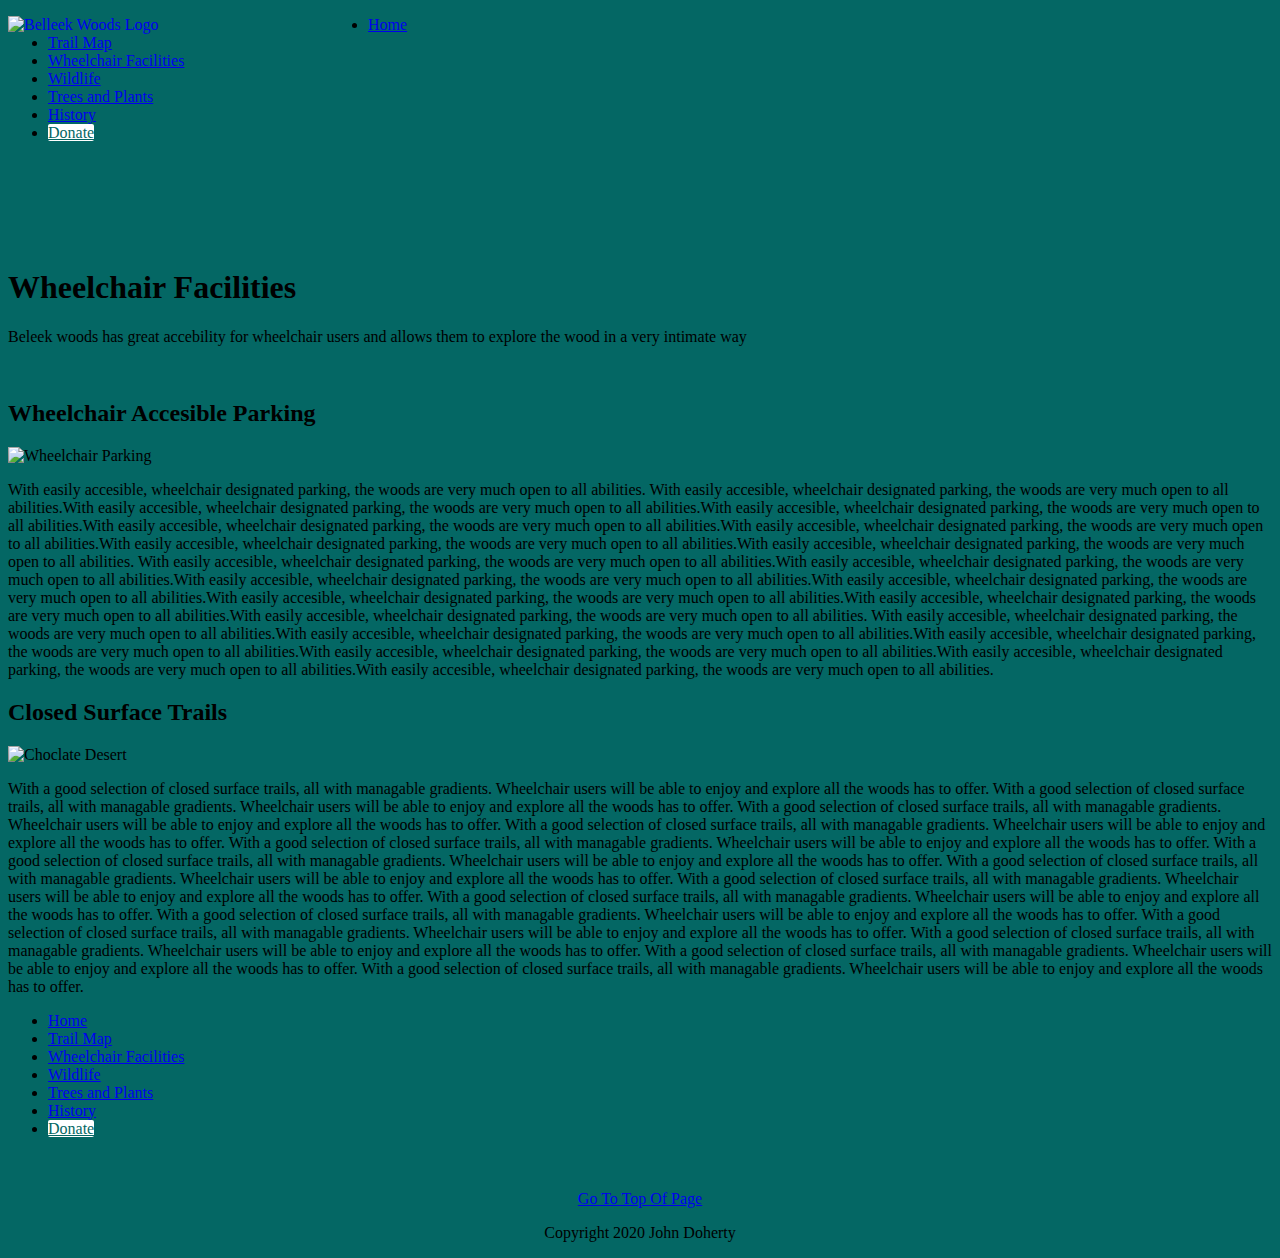
==== wheelchairfacilities.html @ 5537abf6 "Add files via upload" ====
<!DOCTYPE HTML>
<!-- Author : John Doherty
   Date Created: 27-02-2020
   Page Description - Belleek Woods Website-->
   
<html lang="en">
    
    <head>
        
        <meta charset="utf-8"/>
        <meta name="description" content="Belleek Woods Ballina, a wonderful wheelchair accessible urban woods" />
        <meta name="keywords" content="Belleek Woods Walk, River Moy, Wheelchair Accessible, Red Squirrel, Cycling and Walking Trails, Greenway">
        <meta name="authors" content="John Doherty">
        <link rel="stylesheet" type="text/css" href="styles/styles.css">
        
        <title>Belleek Woods Ballina Website</title>
        
        
            
    
    
    </head>
        
        <body style="background-color: #046764">
            
            <header>
                <a name="pagetop"></a>

    
      <a href="index.html"> 
  <img style="float:left; margin-right:10px;" src="images/BelleekWoodLogo.png" alt="Belleek Woods Logo" width ="350">
                          </a>
                                                                                                            
  
  
    <nav class="navtop">
        
        <ul>
        <li><a href="index.html"> Home </a></li>
        <li> <a href="trailmap.html"> Trail Map</a></li>
        <li> <a class="active" href="wheelchairfacilities.html"> Wheelchair Facilities</a></li>
        <li> <a href="wildlife.html"> Wildlife </a></li>
        <li> <a href="treesandplants.html"> Trees and Plants</a></li>
        <li> <a href="history.html"> History </a></li>
            
        <li> <a style="background-color: white; color: #046764;  border:100px white; border-radius: 2px;  "  href="donate.html"> Donate</a></li>
        
        </ul>
        
    </nav>

  
  

</header>
            
            <section>
                <br>
                <br>
                <br>
                <br>
                <br>
            
                
            </section>
            
            
            <section class="hero-image">
                <section class="hero-text">
            
            <h1> Wheelchair Facilities</h1>
                <p> Beleek woods has great accebility for wheelchair users and allows them to explore the wood in a very intimate way</p>
                
            
            
            </section>
            
            
            </section>
            
            <section>
            <br>
            </section>
            
            
            
            <section>
        
    
    <h2> Wheelchair Accesible Parking </h2>
               
     
            <section class= "col_detail">
               
                    
                    <img style width="500" src="images/wheelchairparkingbelleek.jpg" alt="Wheelchair Parking"/>
                    <p>
                        
With easily accesible, wheelchair designated parking, the woods are very much open to all abilities. With easily accesible, wheelchair designated parking, the woods are very much open to all abilities.With easily accesible, wheelchair designated parking, the woods are very much open to all abilities.With easily accesible, wheelchair designated parking, the woods are very much open to all abilities.With easily accesible, wheelchair designated parking, the woods are very much open to all abilities.With easily accesible, wheelchair designated parking, the woods are very much open to all abilities.With easily accesible, wheelchair designated parking, the woods are very much open to all abilities.With easily accesible, wheelchair designated parking, the woods are very much open to all abilities. With easily accesible, wheelchair designated parking, the woods are very much open to all abilities.With easily accesible, wheelchair designated parking, the woods are very much open to all abilities.With easily accesible, wheelchair designated parking, the woods are very much open to all abilities.With easily accesible, wheelchair designated parking, the woods are very much open to all abilities.With easily accesible, wheelchair designated parking, the woods are very much open to all abilities.With easily accesible, wheelchair designated parking, the woods are very much open to all abilities.With easily accesible, wheelchair designated parking, the woods are very much open to all abilities. With easily accesible, wheelchair designated parking, the woods are very much open to all abilities.With easily accesible, wheelchair designated parking, the woods are very much open to all abilities.With easily accesible, wheelchair designated parking, the woods are very much open to all abilities.With easily accesible, wheelchair designated parking, the woods are very much open to all abilities.With easily accesible, wheelchair designated parking, the woods are very much open to all abilities.With easily accesible, wheelchair designated parking, the woods are very much open to all abilities.
                </p>
                
                
                </section>
     
             
            
    
    
    </section>
    <section>
        
    
    <h2> Closed Surface Trails </h2>
               
     
            <section class= "col_detail">
               
                    
                    <img style width="500" src="images/closedsurfacetrailsbelleek.jpg" alt="Choclate Desert"/>
                    <p>
                        
With a good selection of closed surface trails, all with managable gradients. Wheelchair users will be able to enjoy and explore all the woods has to offer. With a good selection of closed surface trails, all with managable gradients. Wheelchair users will be able to enjoy and explore all the woods has to offer. With a good selection of closed surface trails, all with managable gradients. Wheelchair users will be able to enjoy and explore all the woods has to offer. With a good selection of closed surface trails, all with managable gradients. Wheelchair users will be able to enjoy and explore all the woods has to offer. With a good selection of closed surface trails, all with managable gradients. Wheelchair users will be able to enjoy and explore all the woods has to offer. With a good selection of closed surface trails, all with managable gradients. Wheelchair users will be able to enjoy and explore all the woods has to offer. With a good selection of closed surface trails, all with managable gradients. Wheelchair users will be able to enjoy and explore all the woods has to offer. With a good selection of closed surface trails, all with managable gradients. Wheelchair users will be able to enjoy and explore all the woods has to offer. With a good selection of closed surface trails, all with managable gradients. Wheelchair users will be able to enjoy and explore all the woods has to offer. With a good selection of closed surface trails, all with managable gradients. Wheelchair users will be able to enjoy and explore all the woods has to offer. With a good selection of closed surface trails, all with managable gradients. Wheelchair users will be able to enjoy and explore all the woods has to offer. With a good selection of closed surface trails, all with managable gradients. Wheelchair users will be able to enjoy and explore all the woods has to offer. With a good selection of closed surface trails, all with managable gradients. Wheelchair users will be able to enjoy and explore all the woods has to offer. With a good selection of closed surface trails, all with managable gradients. Wheelchair users will be able to enjoy and explore all the woods has to offer.
                </p>
                
                
                </section>
     
             
            
    
    
    </section>
            
            
            
            
            
            
            
            
            
            
            
            
            <footer>
                
                
                
                
                
                
                   <nav class="bottom">
        
        <ul>
        <li><a href="index.html"> Home </a></li>
        <li> <a href="trailmap.html"> Trail Map</a></li>
        <li> <a class="active" href="wheelchairfacilities.html"> Wheelchair Facilities</a></li>
        <li> <a href="wildlife.html"> Wildlife </a></li>
        <li> <a href="treesandplants.html"> Trees and Plants</a></li>
        <li> <a href="history.html"> History </a></li>
            
        <li> <a style="background-color: white; color: #046764;  border:100px white; border-radius: 2px;  "  href="donate.html"> Donate</a></li>
        
        </ul>
        
    </nav>
                <br>
                <br>
                <center><a href="#top">Go To Top Of Page </a></center>
                <center><p> Copyright 2020 John Doherty</p></center>
            
            
            
            
            
            
            
            </footer>
            
            
            
            
            
            
            
            
    
        
        
        
    
    
    
    
    
    
        </body>
    
    
    
    
    

    
    
    
    
    
    
</html>
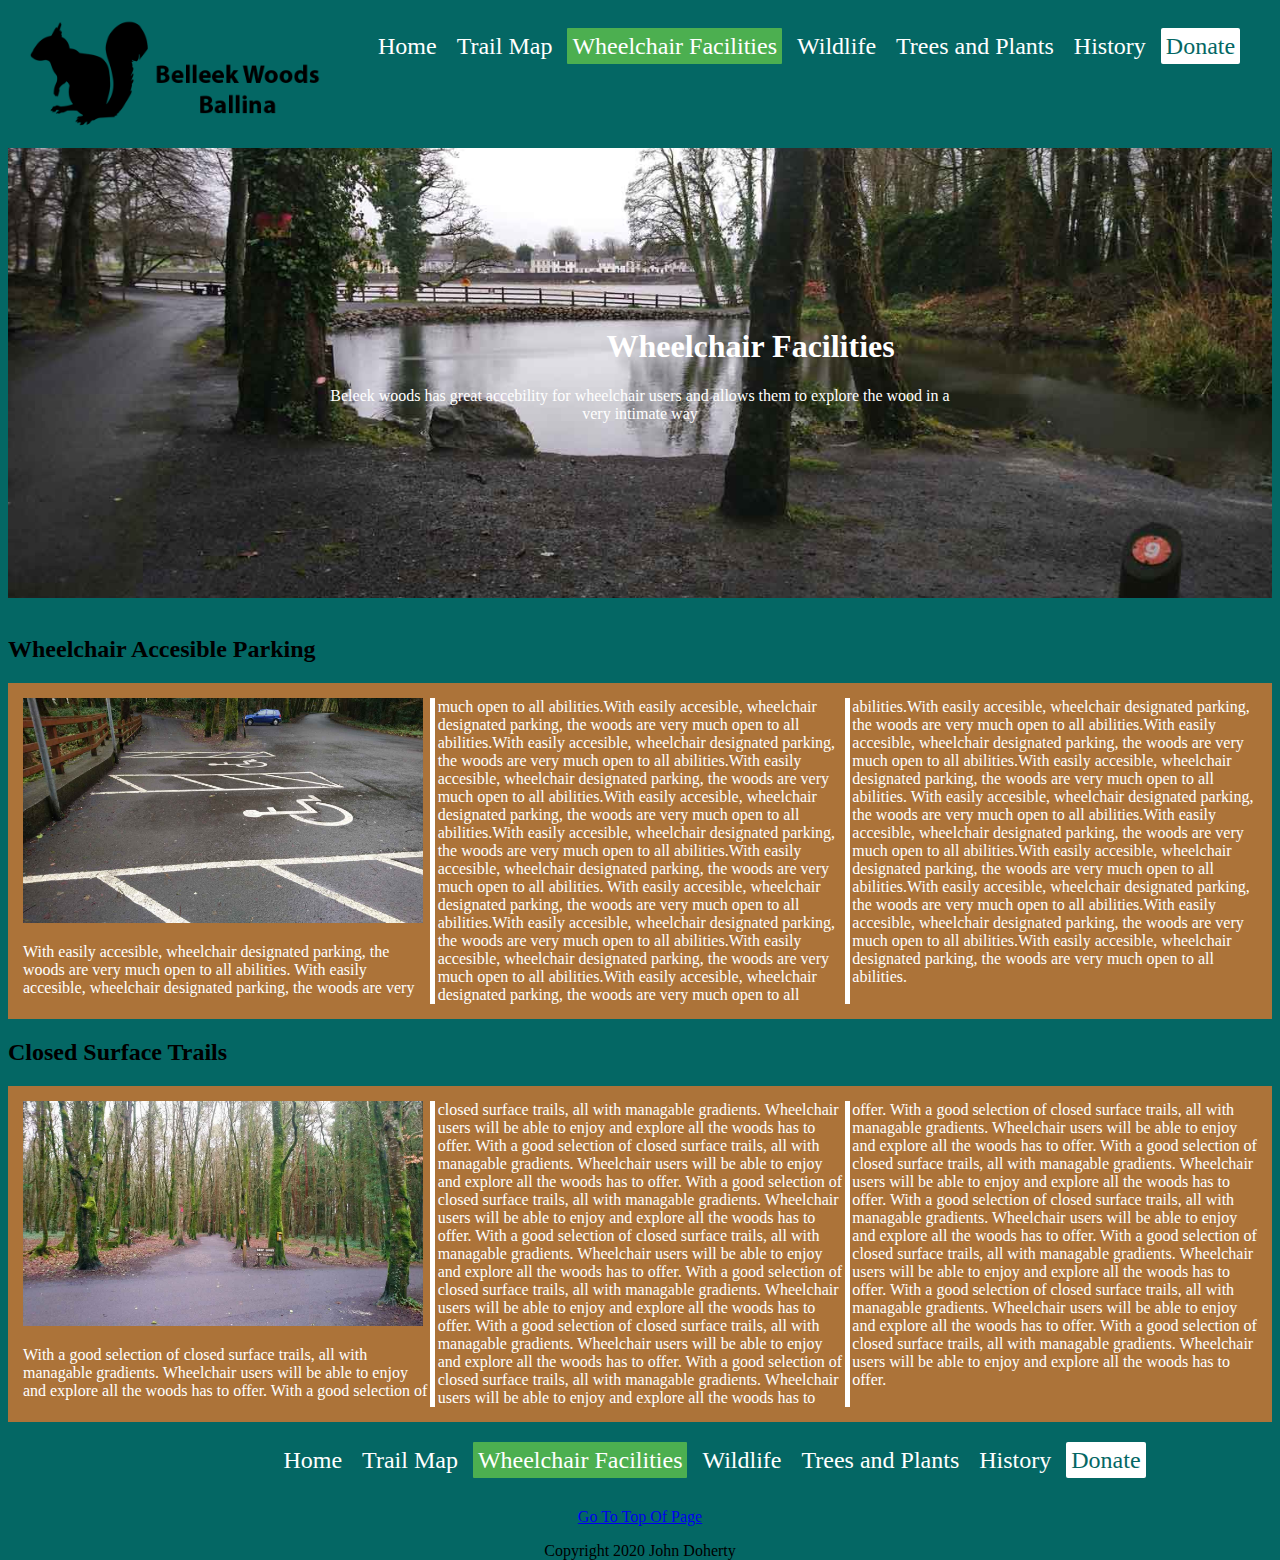
==== commit 633fd26b: "Update wheelchairfacilities.html" ====
--- a/wheelchairfacilities.html
+++ b/wheelchairfacilities.html
@@ -93,7 +93,7 @@
             <section class= "col_detail">
                
                     
-                    <img style width="500" src="images/wheelchairparkingbelleek.jpg" alt="Wheelchair Parking"/>
+                    <img style width="400" src="images/wheelchairparkingbelleek.jpg" alt="Wheelchair Parking"/>
                     <p>
                         
 With easily accesible, wheelchair designated parking, the woods are very much open to all abilities. With easily accesible, wheelchair designated parking, the woods are very much open to all abilities.With easily accesible, wheelchair designated parking, the woods are very much open to all abilities.With easily accesible, wheelchair designated parking, the woods are very much open to all abilities.With easily accesible, wheelchair designated parking, the woods are very much open to all abilities.With easily accesible, wheelchair designated parking, the woods are very much open to all abilities.With easily accesible, wheelchair designated parking, the woods are very much open to all abilities.With easily accesible, wheelchair designated parking, the woods are very much open to all abilities. With easily accesible, wheelchair designated parking, the woods are very much open to all abilities.With easily accesible, wheelchair designated parking, the woods are very much open to all abilities.With easily accesible, wheelchair designated parking, the woods are very much open to all abilities.With easily accesible, wheelchair designated parking, the woods are very much open to all abilities.With easily accesible, wheelchair designated parking, the woods are very much open to all abilities.With easily accesible, wheelchair designated parking, the woods are very much open to all abilities.With easily accesible, wheelchair designated parking, the woods are very much open to all abilities. With easily accesible, wheelchair designated parking, the woods are very much open to all abilities.With easily accesible, wheelchair designated parking, the woods are very much open to all abilities.With easily accesible, wheelchair designated parking, the woods are very much open to all abilities.With easily accesible, wheelchair designated parking, the woods are very much open to all abilities.With easily accesible, wheelchair designated parking, the woods are very much open to all abilities.With easily accesible, wheelchair designated parking, the woods are very much open to all abilities.
@@ -116,7 +116,7 @@
             <section class= "col_detail">
                
                     
-                    <img style width="500" src="images/closedsurfacetrailsbelleek.jpg" alt="Choclate Desert"/>
+                    <img style width="400" src="images/closedsurfacetrailsbelleek.jpg" alt="Choclate Desert"/>
                     <p>
                         
 With a good selection of closed surface trails, all with managable gradients. Wheelchair users will be able to enjoy and explore all the woods has to offer. With a good selection of closed surface trails, all with managable gradients. Wheelchair users will be able to enjoy and explore all the woods has to offer. With a good selection of closed surface trails, all with managable gradients. Wheelchair users will be able to enjoy and explore all the woods has to offer. With a good selection of closed surface trails, all with managable gradients. Wheelchair users will be able to enjoy and explore all the woods has to offer. With a good selection of closed surface trails, all with managable gradients. Wheelchair users will be able to enjoy and explore all the woods has to offer. With a good selection of closed surface trails, all with managable gradients. Wheelchair users will be able to enjoy and explore all the woods has to offer. With a good selection of closed surface trails, all with managable gradients. Wheelchair users will be able to enjoy and explore all the woods has to offer. With a good selection of closed surface trails, all with managable gradients. Wheelchair users will be able to enjoy and explore all the woods has to offer. With a good selection of closed surface trails, all with managable gradients. Wheelchair users will be able to enjoy and explore all the woods has to offer. With a good selection of closed surface trails, all with managable gradients. Wheelchair users will be able to enjoy and explore all the woods has to offer. With a good selection of closed surface trails, all with managable gradients. Wheelchair users will be able to enjoy and explore all the woods has to offer. With a good selection of closed surface trails, all with managable gradients. Wheelchair users will be able to enjoy and explore all the woods has to offer. With a good selection of closed surface trails, all with managable gradients. Wheelchair users will be able to enjoy and explore all the woods has to offer. With a good selection of closed surface trails, all with managable gradients. Wheelchair users will be able to enjoy and explore all the woods has to offer.
@@ -207,4 +207,4 @@
     
     
     
-</html>+</html>
--- a/styles/styles.css
+++ b/styles/styles.css
@@ -0,0 +1,132 @@
+nav
+{
+    
+    padding: 25px;
+    
+    
+}
+
+body, html {
+    height: 100%;
+}
+
+
+
+nav ul
+{
+    text-align: center;
+    font-size: 1.5em;
+    list-style-type: none;
+    margin: 0;
+    padding: 0;
+    
+}
+
+
+nav ul li
+
+{
+    float:left;
+    
+}
+
+nav ul li a
+{
+    color: white;
+    text-decoration: none;
+    display: inline;
+    margin: 5px;
+    padding: 5px;
+    
+}
+
+.active {
+  background-color: #4CAF50;
+  color: white;
+    border-radius: 1px;
+}
+
+
+#top {
+    text-align: center;
+}
+
+#banner {
+            
+        margin-left: 12.5%;
+        
+    
+}
+
+.myMaps 
+ {
+ 
+
+  display: block;
+  margin-left: 25%;
+  margin-right: 25%;
+  width: 50%;
+}
+
+    
+
+
+
+.bottom {
+    padding-left: 21%;
+}
+
+h1 {
+    color: white;
+    margin-left: 35%;
+    
+}
+
+iframe {
+    display: block;
+    margin-left: 27%;
+    
+    width: 50%;
+}
+
+
+section {
+    
+}
+
+.col_detail {
+        column-count: 3;
+    column-rule: 5px solid white;
+    column-gap: 10px;
+    padding: 15px;
+    background: #ac7339;
+    color: white;
+    
+}
+
+.hero-image {
+     
+  background-image: url(../images/pondbelleek.jpg);
+
+
+  height: 50%;
+
+  
+  background-position: center;
+  background-repeat: no-repeat;
+  background-size: cover;
+  position: relative;
+}
+
+.hero-text {
+     text-align: center;
+  position: absolute;
+  top: 50%;
+  left: 50%;
+  transform: translate(-50%, -50%);
+  color: white;
+}
+
+.navtop {
+    border-bottom: 20px;
+}
